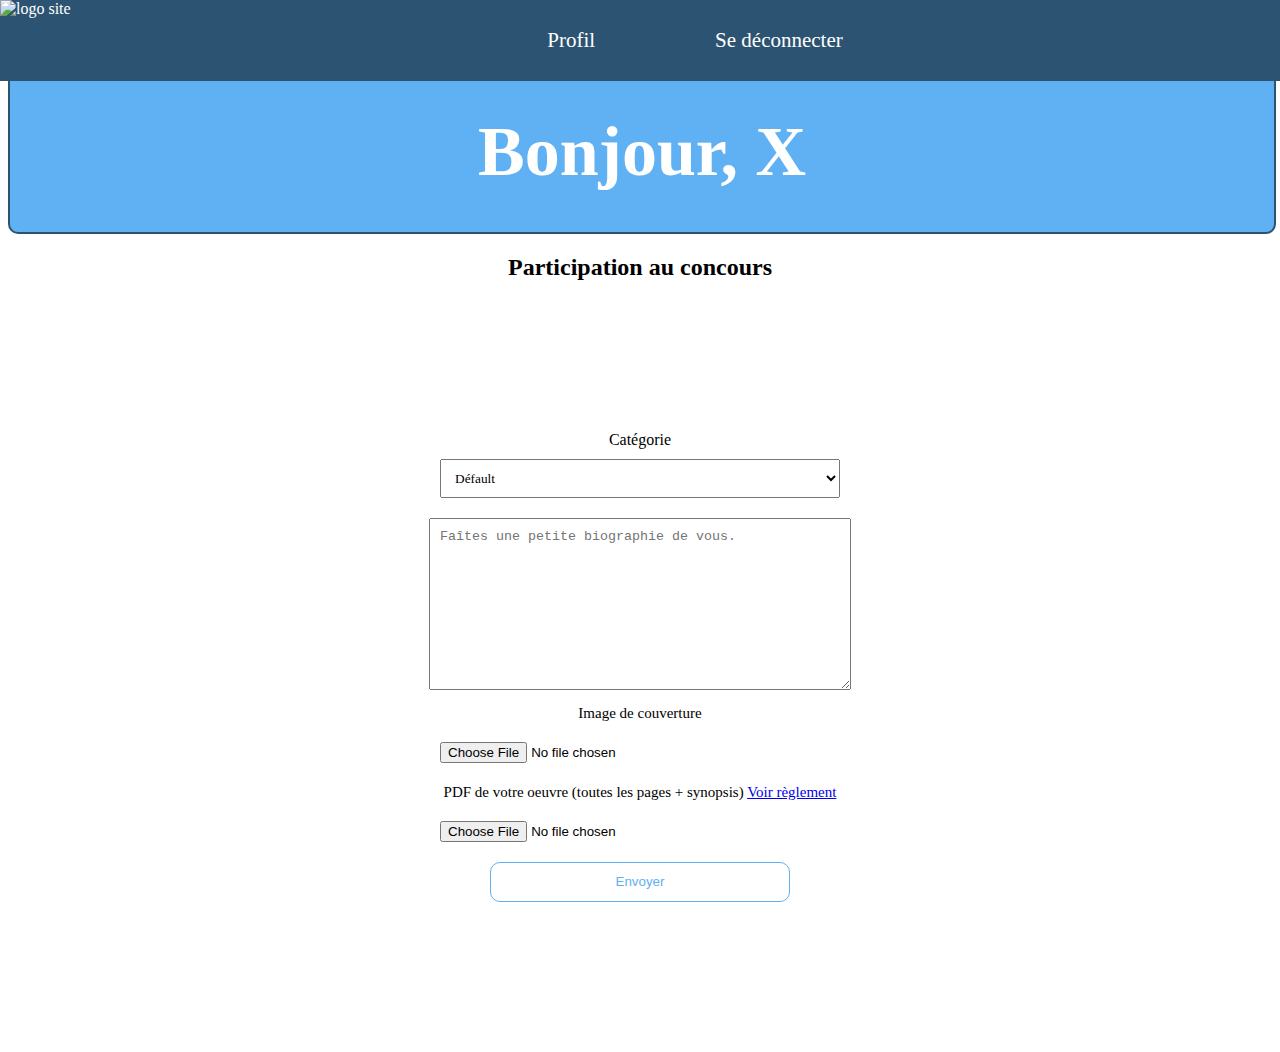
==== auteur.html @ 84f5226c "Add files via upload" ====
<!DOCTYPE html>
<html>
    <head>
        <meta charset="utf-8" />
        <title>Auteur</title>
        <script src="https://ajax.googleapis.com/ajax/libs/jquery/3.5.1/jquery.min.js"></script>
        <link rel="stylesheet" href="style.css">
        <link rel="icon" type="image/png" sizes="10x10" href="log.PNG">
    </head>
    <body>
        <div class="nav">
            <a href ="index.html"><img src="log.PNG" alt="logo site"></a>
        <ul>
            <li><a href="profil.html">Profil</a></li>
            <li><a href="index.html">Se déconnecter</a></li>
        </ul> 
    </div>
        <br>
        <br>
        <br>
        <br>
        <br>
        <br>
        <br>
            <div class="win">
                <h1>Bonjour, X</h1>
            </div>
                <h2 class="participation">Participation au concours</h2>
                <section class="formulairee">
                    <form>
                        <label for="choiceform">Catégorie</label>
                        <br>
                        <select name="formulaire" id="choiceform">
                            <option value="">Défault</option>
                            <option value="choice">Roman français</option>
                            <option value="choice">Roman étranger</option>
                            <option value="choice">Documentaire</option>
                            <option value="choice">Biographie</option>
                        </select>
                        <br>
                        <textarea placeholder="Faîtes une petite biographie de vous."></textarea>
                        <br>
                        <label class="labelmodif" for="choicejpg">Image de couverture</label>
                        <br>
                        <input class="inputmodif" type="file" accept=".jpg" id="choicejpg">
                        <br>
                        <label class="labelmodif" for="choicejpg">PDF de votre oeuvre (toutes les pages + synopsis) <a href="rules.html" target="_blank">Voir règlement</a></label>
                        <br>
                        <input class="inputmodif" type="file" accept=".pdf" id="choicepdf">
                    </form>
                    <button id="btn">Envoyer</button>
                </section>


        
    


    </body>
    <script src="myjs.js">
	</script>
</html>
---- style.css ----
/** ------------------------------------ INDEX PAGE ------------------------- **/
@import url('https://fonts.googleapis.com/css2?family=Allura&display=swap');

.nav {
    background-color:#2c5472;
    overflow: hidden;
    width: 100%;
	position: fixed;
	top: 0;
    left: 0;
    
    
}
.nav img {
    width: 110px;
    float: left;
}

.nav ul {
    list-style-type: none;
    margin: 0;
    padding: 0;
    display: flex;
    justify-content: center;
   
}

.nav li a{
    display: flex;
    color: white;
    text-align: center;
    padding: 28px 60px;
    text-decoration: none;
    font-size: 21px;
    font-family: Verdana;
    

}

.nav a:hover {
    background-color:#60b0f4;
    color: white;
    transition-duration: 0.5s;

}

.active {
    background-color: #60b0f4;
}

.mySlides {
    display: none;
}
.mySlides img {
    vertical-align: middle;
    height: 300px;
}

/* Slideshow container */
.slideshow-container {
  max-width: 1000px;
  position: relative;
  margin: auto;
  z-index: -1;
}

/* Caption text */
.text {
  color: white;
  font-family: Impact;
  font-size: 30px;
  padding: 8px 12px;
  position: absolute;
  bottom: 8px;
  width: 100%;
  text-align: center;
}

/* Number text (1/3 etc) */
.numbertext {
  color: #f2f2f2;
  font-size: 12px;
  padding: 8px 12px;
  position: absolute;
  top: 0;
}

/* The dots/bullets/indicators */
.dot {
  height: 15px;
  width: 15px;
  margin: 0 2px;
  background-color: #bbb;
  border-radius: 50%;
  display: inline-block;
  transition: background-color 0.6s ease;
}

.activee {
    background: #2c5472;
}

/* Fading animation */
.fade {
  -webkit-animation-name: fade;
  -webkit-animation-duration: 1.5s;
  animation-name: fade;
  animation-duration: 1.5s;
}

@-webkit-keyframes fade {
  from {opacity: .4} 
  to {opacity: 1}
}

@keyframes fade {
  from {opacity: .4} 
  to {opacity: 1}
}

.mep h2{
    color: #60b0f4;
    font-family: 'Allura', cursive;
    font-size: 58px;
  }
.mep p{
    color: #60b0f4;
    font-family: Verdana;
    font-size: 20px;
  }

  .mep {
      text-align: center;
  }

  .laur {
      width: 50%;
      height: 25em;
      margin-top: -10rem;
  }

.log {
    display: flex;
    justify-content: center;
    margin-top: 10rem;
}


.log img {
    width: 5%;
    height: 5%;
    margin-left: 70px;
    margin-right: 70px;
    

}









/** ------------------------------------ RULES PAGE------------------------- **/

.container {
    text-align: center;
}
.carre1 {
    width: 50%;
    height: 50em;
    background-color: #60b0f4;
    margin-left: 28.6%;
    display: flex;
    align-items: center;
    border-radius: 20px; 
    border: 1px solid #2c5472;
    
}

.carre1 p {
    color: white;
    text-align: center;
    font-family: Verdana;
    font-size: 18px;
}
/** ------------------------------------ HISTO PAGE------------------------- **/
html {
    scroll-behavior: smooth;
  }

.win {
    width: 100%;
    height: 10em;
    background-color: #60b0f4;
    display: flex;
    justify-content: center;
    align-items: center;
    margin-top: -4rem;
    border: 2px solid #2c5472;
    border-radius: 10px;
}

.win h1 {
    display: flex;
    justify-content: center;
    color:white;
    font-size: 70px;
    font-family: Edwardian Script ITC Regular, Gabriola Regular;
    
}

.dropbtn {
    background-color:#2c5472;
    color: white;
    padding: 16px;
    border: none;
    font-size: 17px;
    font-family: Impact;
}

.drop-content {
    display: none;
    position: absolute;
    background: rgba(153, 153, 153, 0.377);
    width: 10%;
    box-shadow: 0px 8px 16px 0px rgba(0,0,0,0.2);
    margin-left: -3.5rem;
    
    
    
    
}

.drop-content a {
    color: black;
    padding: 12px 18px;
    text-decoration: none;
    display: block;
}

.drop-content a:hover {
    background-color:#60b0f4;
    color: white;
    transition-duration: 0.3s;
 }

.dropd:hover .drop-content {
    display: block;
}

.dropd:hover .dropbtn {
    background-color: #3a7099;
}

.contour {
    display: flex;
    justify-content: center;
    
}


.cards2k21 {
    display: flex;
    justify-content: center;
}

.card {
    box-shadow: 0 8px 16px 0 rgba(0, 0, 0, 0.4);
    max-width: 300px;
    margin: auto;
    text-align: center;
    font-family: arial;
  }
  
  .title {
    color: grey;
    font-size: 18px;
  }

  .card p{
      font-size: 20px;
  }
  
  .card button {
    border: none;
    outline: 0;
    display: inline-block;
    padding: 10px;
    color: white;
    background-color: #2c5472;
    text-align: center;
    cursor: pointer;
    width: 100%;
    font-size: 18px;
  }
  
 .card a {
    text-decoration: none;
    font-size: 22px;
    color: black;
  }
  
 .card button:hover, .card a:hover {
    opacity: 0.8;
  }


.years {
    font-family: Verdana;
    color: #2c5472;
}


.modal {
    display: none; 
    position: fixed;
    z-index: 1;
    left: 0;
    top: 0;
    width: 100%; 
    height: 100%; 
    overflow: auto;
    background-color: rgb(0,0,0); 
    background-color: rgba(0,0,0,0.4); 
  }
  
  /* Modal Content/Box */
  .modal-content {
    background-color: #fefefe;
    margin: 15% auto; /* 15% from the top and centered */
    padding: 20px;
    border: 4px solid #60b0f4;
    width: 80%; /* Could be more or less, depending on screen size */
  }
  
  
  .modal-content span {
    color: #3a7099;
    float: right;
    font-size: 35px;
    font-weight: bold;
  }
  
 .modal-content span:hover,
  .modal-content span:focus {
    color: black;
    text-decoration: none;
    cursor: pointer;
  }


  /** ------------------------------------ INSCPTION PAGE------------------------- **/


  section.formulaire {
	
	text-align: center;
	padding-left: 100px;
	margin-top: 100px;
	margin-bottom: 100px;
	padding: 50px;
	background-position: center center;
	background-size: cover;
	
	
	
}

section.formulaire label, select{
    width: 400px;
	padding: 10px;
	margin: 10px;
    font-family: Verdana;
}

section.formulaire input, textarea{
	width: 400px;
	text-align: left;
	padding: 10px;
	margin: 10px
}
section.formulaire textarea{
	height: 150px
}


/* **  */

section.formulaire textarea:hover{
	border: 1px solid #60b0f4;
    transition-duration: 0.2s;
    
}

section.formulaire input:hover{
	border: 2px solid #60b0f4;
    transition-duration: 0.5s;
    
}

section.formulaire button {
    width: 300px;
    height: 40px;
    background: white;
    color: #60b0f4;
    border: 1px solid #60b0f4;
    border-radius: 10px;
    cursor: pointer;
}

section.formulaire button:hover {

    background: #60b0f4;
    color: white;
    transition-duration: 0.3s;
}
    

  /** ------------------------------------ Message PAGE------------------------- **/


.logcenter  {
    text-align: center;
}

.textloading {
    text-align: center;
    margin-top: 10%;
    font-size: 22px;
    color: #2c5472;
    font-family: Verdana;
}


  /** ------------------------------------ Connexion PAGE------------------------- **/


.connec {
    margin-top: 15%;
    display: flex;
    justify-content: center;
    
}

.connexion input {
    width: 400px;
	padding: 10px;
	margin: 10px;
    border: 2px solid #60b0f4;
}

.btnconnexion {
    display: flex;
    align-items: center;
    margin-left: 3%;
}

.btnconnexion button {
    width: 300px;
    height: 40px;
    background: white;
    color: #60b0f4;
    border: 1px solid #60b0f4;
    border-radius: 10px;
    cursor: pointer;
    margin: 10px;
}

.btnconnexion button:hover {
    background: #60b0f4;
    color: white;
    transition-duration: 0.3s;
}

.connexion input:active {
    border: 2px solid #60b0f4;
}

.forget {
    text-align: center;
    margin-left: -40rem;
    color: black;
    opacity: 0.4;
    text-decoration: underline;
    cursor: pointer;
    font-family: verdana;
    font-size: 13px;
}


  /** ------------------------------------ Jury PAGE------------------------- **/

.btnnav {
    display: flex;
    justify-content: center;
    margin-top: 15%;
}

.btnnav button {
    width: 50%;
    height: 8em;
    background: white;
    border: 1px solid #60b0f4;
    cursor: pointer;
    border-radius: 10px;
    padding: 13px;
    transition-duration: 1s;
    color: black;
    font-size: 19px;
}

.btnnav button:hover {
    background: #60b0f4;
    border: 1px solid black;
    color: white;
    cursor: pointer;
    border-radius: 10px;
    padding: 13px;
    transition-duration: 0.4s;
}
  .sidenav {
    height: 100%;
    width: 0;
    position: fixed;
    z-index: 1;
    top: 0;
    left: 0;
    background-color: #2c5472;
    overflow-x: hidden;
    transition: 0.5s;
    padding-top: 60px;
  }
  
  .sidenav a {
    padding: 8px 8px 8px 32px;
    text-decoration: none;
    font-size: 19px;
    color: white;
    display: block;
    transition: 0.3s;
    font-family: verdana;
  }
  
  .sidenav a:hover {
    color: rgb(255, 255, 255);
    opacity: 0.2;
  }
  
  .sidenav .closebtn {
    position: absolute;
    top: 0;
    right: 25px;
    font-size: 36px;
    margin-left: 50px;
  }

.bt1 {
    margin-top: 6%;
    
}
  .bt1 button {
      width: 3%;
    background: white;
    border: 1px solid white;
    cursor: pointer;
    border-radius: 10px;
    padding: 13px;
    transition-duration: 1s;
    color: black;
    font-size: 40px;
}

.bt1 button:hover {
    background: white;
    border: 1px solid white;
    color: rgb(163, 163, 163);
    cursor: pointer;
    border-radius: 10px;
    padding: 13px;
    transition-duration: 0.4s;
}

.sidenav a.active1 {
    color: white;
    text-shadow: white 1px 0 8px;
}

.list{
    margin-top: 8%;
}

.list p{
    text-align: center;
    font-family: verdana;
}


.list form {
    display: flex;
}

.list label{
    text-align: center;
    font-family: verdana;
}

.list select:hover {
    border: 2px solid #60b0f4;
}

.btnote {
    background: white;
    border: 1px solid #60b0f4;
    color: #60b0f4;
    border-radius: 10px;
    cursor: pointer;
}
.btnote:hover {
    background: #60b0f4;
    color: white;
    transition-duration: 0.2s;
}

.tabl{
    height: 12em;
    width: 50%;
    background-color: white;
    border: 1px solid #60b0f4;
    margin: 0 auto;
    border-radius: 10px;

}

.tabl table {
    text-align: center;
    width: 100%;
    font-family: verdana;
    font-size: 15px;
    margin-top: 0.3rem;
}

.col1 {
    background-color: #2c5472;
    color: white;
    border-radius: 10px;
}




  /** ------------------------------------ Auteur PAGE------------------------- **/

.participation {
    text-align: center;
    font-family: Verdana;
    
}

.labelmodif {
    font-size: 15px;
    
}



section.formulairee {
	
	text-align: center;
	padding-left: 100px;
	margin-top: 100px;
	margin-bottom: 100px;
	padding: 50px;
	background-position: center center;
	background-size: cover;
	
	
	
}

section.formulairee label, select{
    width: 400px;
	padding: 10px;
	margin: 10px;
    font-family: Verdana;
}

section.formulairee input, textarea{
	width: 400px;
	text-align: left;
	padding: 10px;
	margin: 10px
}
section.formulairee textarea{
	height: 150px
}


/* **  */

section.formulairee textarea:hover{
	border: 1px solid #60b0f4;
    transition-duration: 0.2s;
    
}

section.formulairee button {
    width: 300px;
    height: 40px;
    background: white;
    color: #60b0f4;
    border: 1px solid #60b0f4;
    border-radius: 10px;
    cursor: pointer;
}

section.formulairee button:hover {

    background: #60b0f4;
    color: white;
    transition-duration: 0.3s;
}
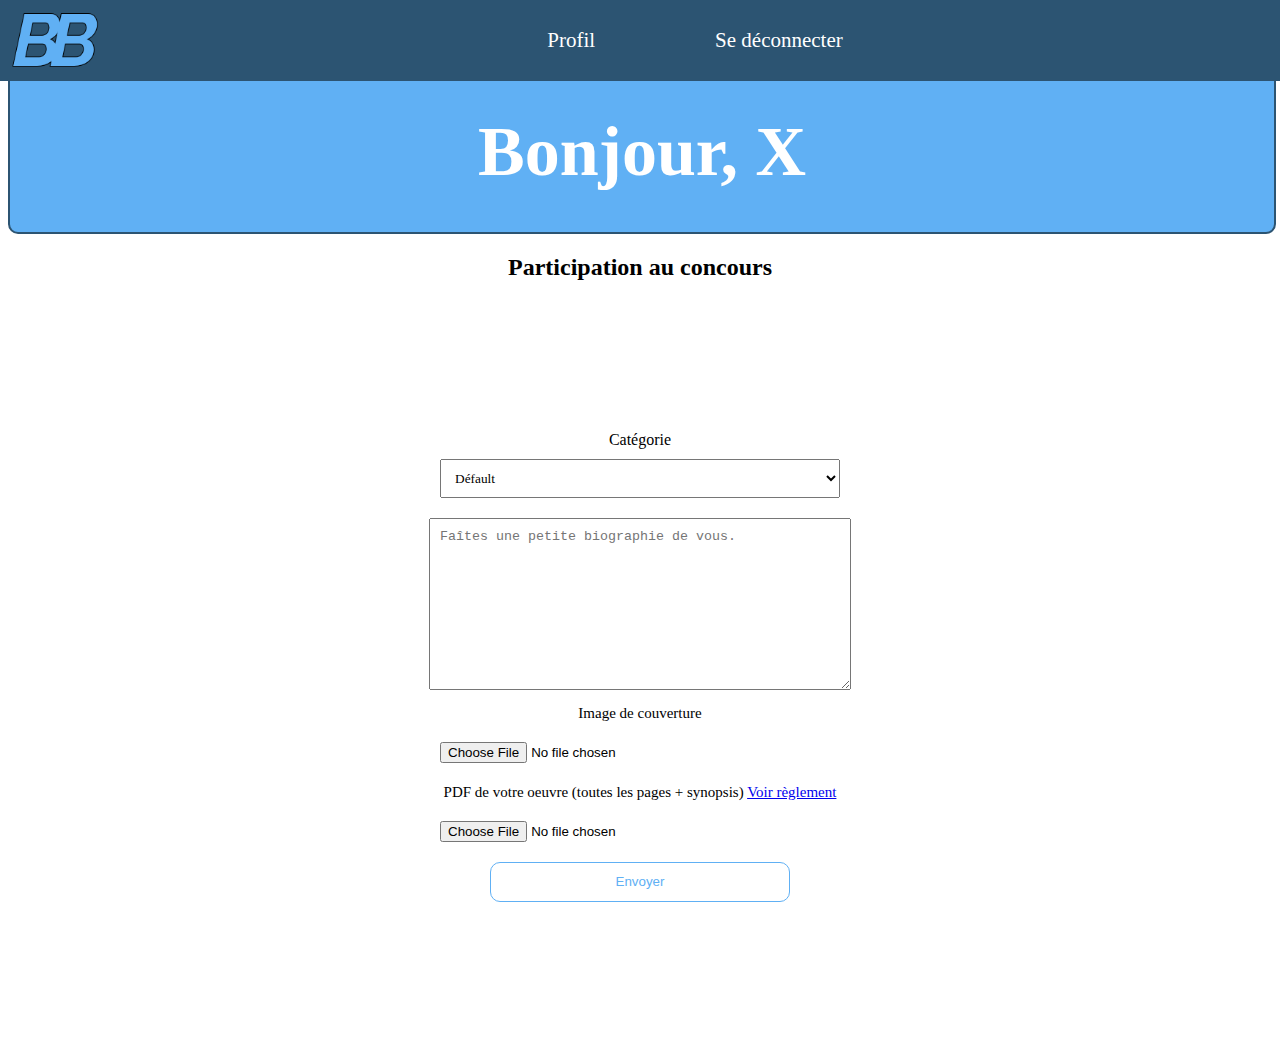
==== commit 37e4c230: "Add files via upload" ====
--- a/auteur.html
+++ b/auteur.html
@@ -5,11 +5,11 @@
         <title>Auteur</title>
         <script src="https://ajax.googleapis.com/ajax/libs/jquery/3.5.1/jquery.min.js"></script>
         <link rel="stylesheet" href="style.css">
-        <link rel="icon" type="image/png" sizes="10x10" href="log.PNG">
+        <link rel="icon" type="image/png" sizes="10x10" href="log.png">
     </head>
     <body>
         <div class="nav">
-            <a href ="index.html"><img src="log.PNG" alt="logo site"></a>
+            <a href ="index.html"><img src="log.png" alt="logo site"></a>
         <ul>
             <li><a href="profil.html">Profil</a></li>
             <li><a href="index.html">Se déconnecter</a></li>
